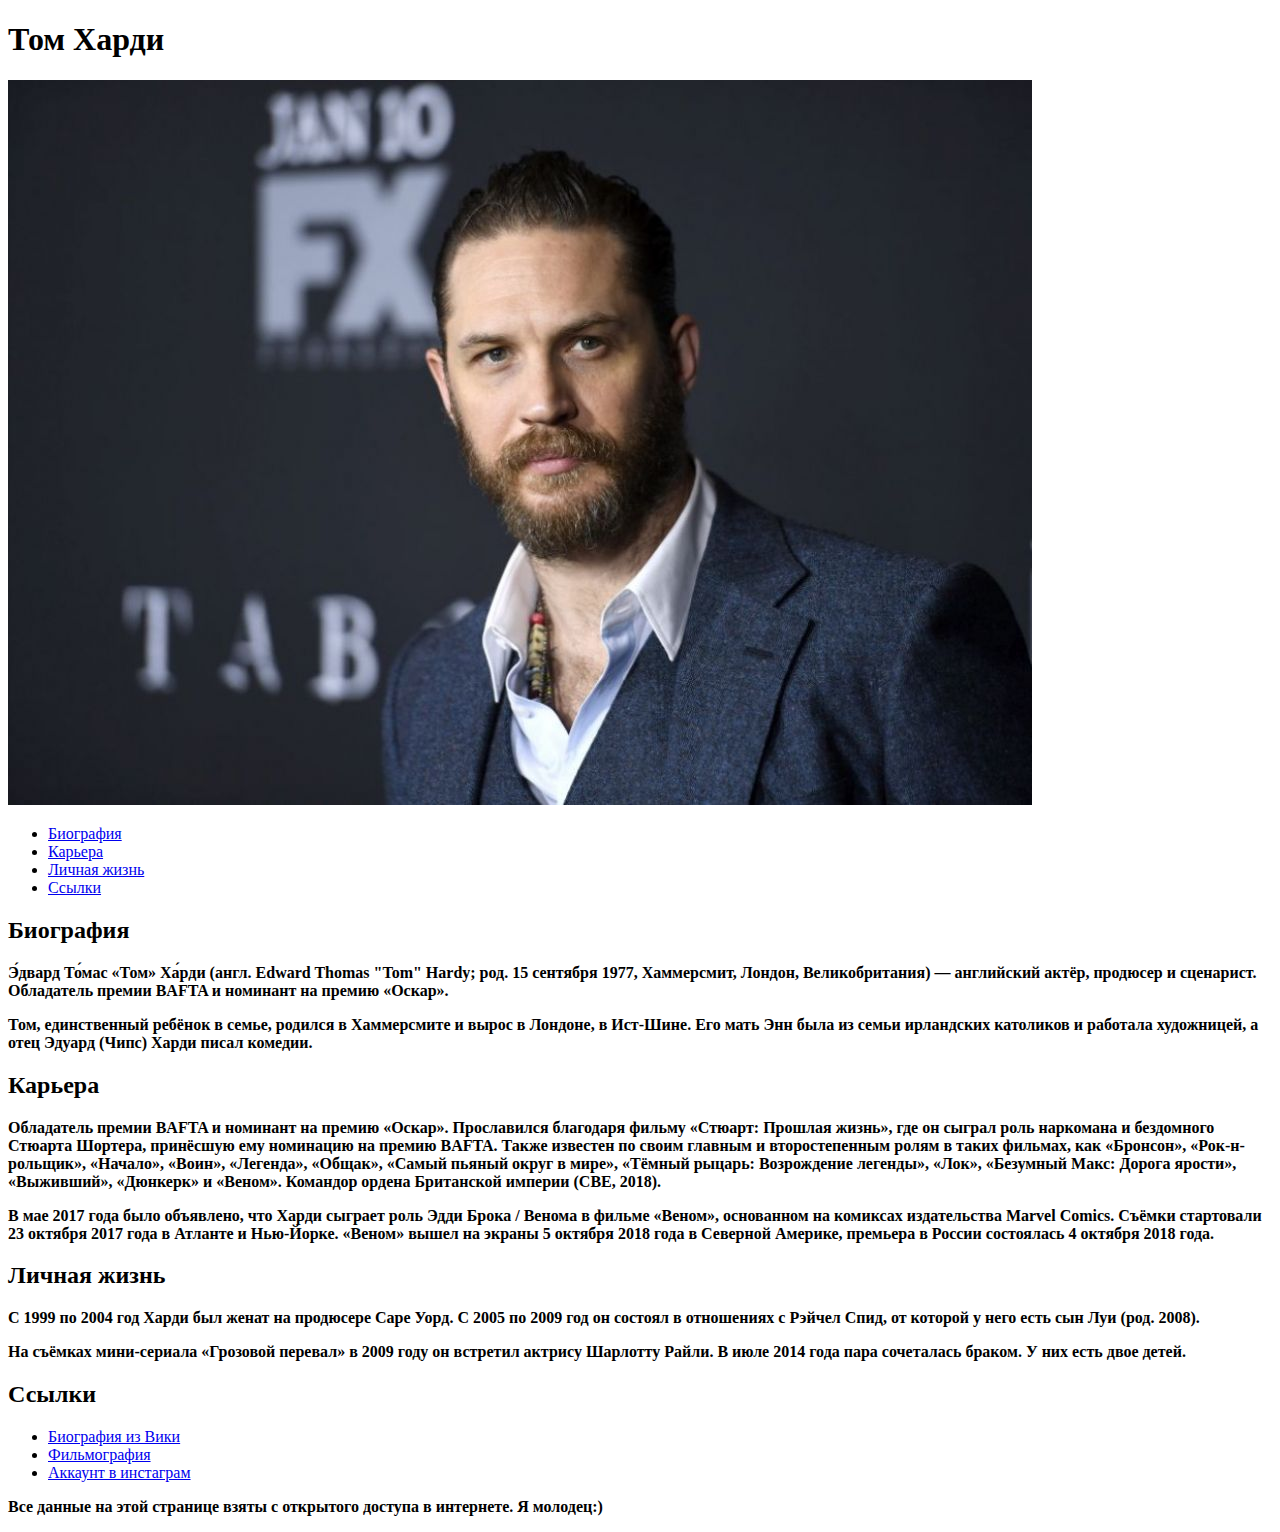
==== artist/index.html @ dffdf237 "artist" ====
<!DOCTYPE html>
<html lang="ru">
<head>
	<title>Любимый артист</title>
	<meta charset="UTF-8">
	<meta description="Profile">
	<meta keywords="Profile">
</head>
<body>
	<div class="page">
		<header class="header">
			<div class="header-container">
				<h1>Том Харди</h1>
			</div>
		</header>
		<main class="content">
			<div class="content-container">
				<section class="image">
					<div class="image-container">
						<img src="img/artist.jpg" alt="">
					</div>
				</section>
				<nav class="menu">
					<ul class="menu-container">
						<li><a href="#bio">Биография</a></li>
						<li><a href="#career">Карьера</a></li>
						<li><a href="#life">Личная жизнь</a></li>
						<li><a href="#links">Ссылки</a></li>
					</ul>
				</nav>
				<section class="bio">
					<h2 class="sectionText" id="bio">Биография</h2>
					<p class="mainText"> <strong> Э́двард То́мас «Том» Ха́рди (англ. Edward Thomas "Tom" Hardy; род. 15 сентября 1977, Хаммерсмит, Лондон, Великобритания) — английский актёр, продюсер и сценарист. Обладатель премии BAFTA и номинант на премию «Оскар».</strong></p>
					<p><strong>Том, единственный ребёнок в семье, родился в Хаммерсмите и вырос в Лондоне, в Ист-Шине. Его мать Энн была из семьи ирландских католиков и работала художницей, а отец Эдуард (Чипс) Харди писал комедии.</strong></p>
				</section>
				<section class="career">
					<h2 class="sectionText" id="career">Карьера</h2>
					<p class="mainText"><strong>Обладатель премии BAFTA и номинант на премию «Оскар». Прославился благодаря фильму «Стюарт: Прошлая жизнь», где он сыграл роль наркомана и бездомного Стюарта Шортера, принёсшую ему номинацию на премию BAFTA. Также известен по своим главным и второстепенным ролям в таких фильмах, как «Бронсон», «Рок-н-рольщик», «Начало», «Воин», «Легенда», «Общак», «Самый пьяный округ в мире», «Тёмный рыцарь: Возрождение легенды», «Лок», «Безумный Макс: Дорога ярости», «Выживший», «Дюнкерк» и «Веном». Командор ордена Британской империи (CBE, 2018).</strong></p>
					<p><strong>В мае 2017 года было объявлено, что Харди сыграет роль Эдди Брока / Венома в фильме «Веном», основанном на комиксах издательства Marvel Comics. Съёмки стартовали 23 октября 2017 года в Атланте и Нью-Йорке. «Веном» вышел на экраны 5 октября 2018 года в Северной Америке, премьера в России состоялась 4 октября 2018 года.</strong></p>
				</section>
				<section class="life">
					<h2 class="sectionText" id="life">Личная жизнь</h2>
					<p class="mainText"><strong>С 1999 по 2004 год Харди был женат на продюсере Саре Уорд. С 2005 по 2009 год он состоял в отношениях с Рэйчел Спид, от которой у него есть сын Луи (род. 2008).</strong></p>
					<p><strong>На съёмках мини-сериала «Грозовой перевал» в 2009 году он встретил актрису Шарлотту Райли. В июле 2014 года пара сочеталась браком. У них есть двое детей.</strong></p>
				</section>
				<section class="links">
					<h2 class="sectionText" id="links">Ссылки</h2>
					<ul>
						<li><a href="https://ru.wikipedia.org/wiki/%D0%A5%D0%B0%D1%80%D0%B4%D0%B8,_%D0%A2%D0%BE%D0%BC" target="_blank">Биография из Вики</a></li>
						<li><a href="https://www.kinopoisk.ru/name/39984/" target="_blank">Фильмография</a></li>
						<li><a href="https://www.instagram.com/tomhardy/" target="_blank">Аккаунт в инстаграм</a></li>
					</ul>
				</section>
			</div>
		</main>
		<footer class="footer">
			<div class="footer-container">
				<p class="copyright"><strong>Все данные на этой странице взяты с открытого доступа в интернете. Я молодец:)</strong></p>
			</div>
		</footer>
	</div>
</body>
</html>
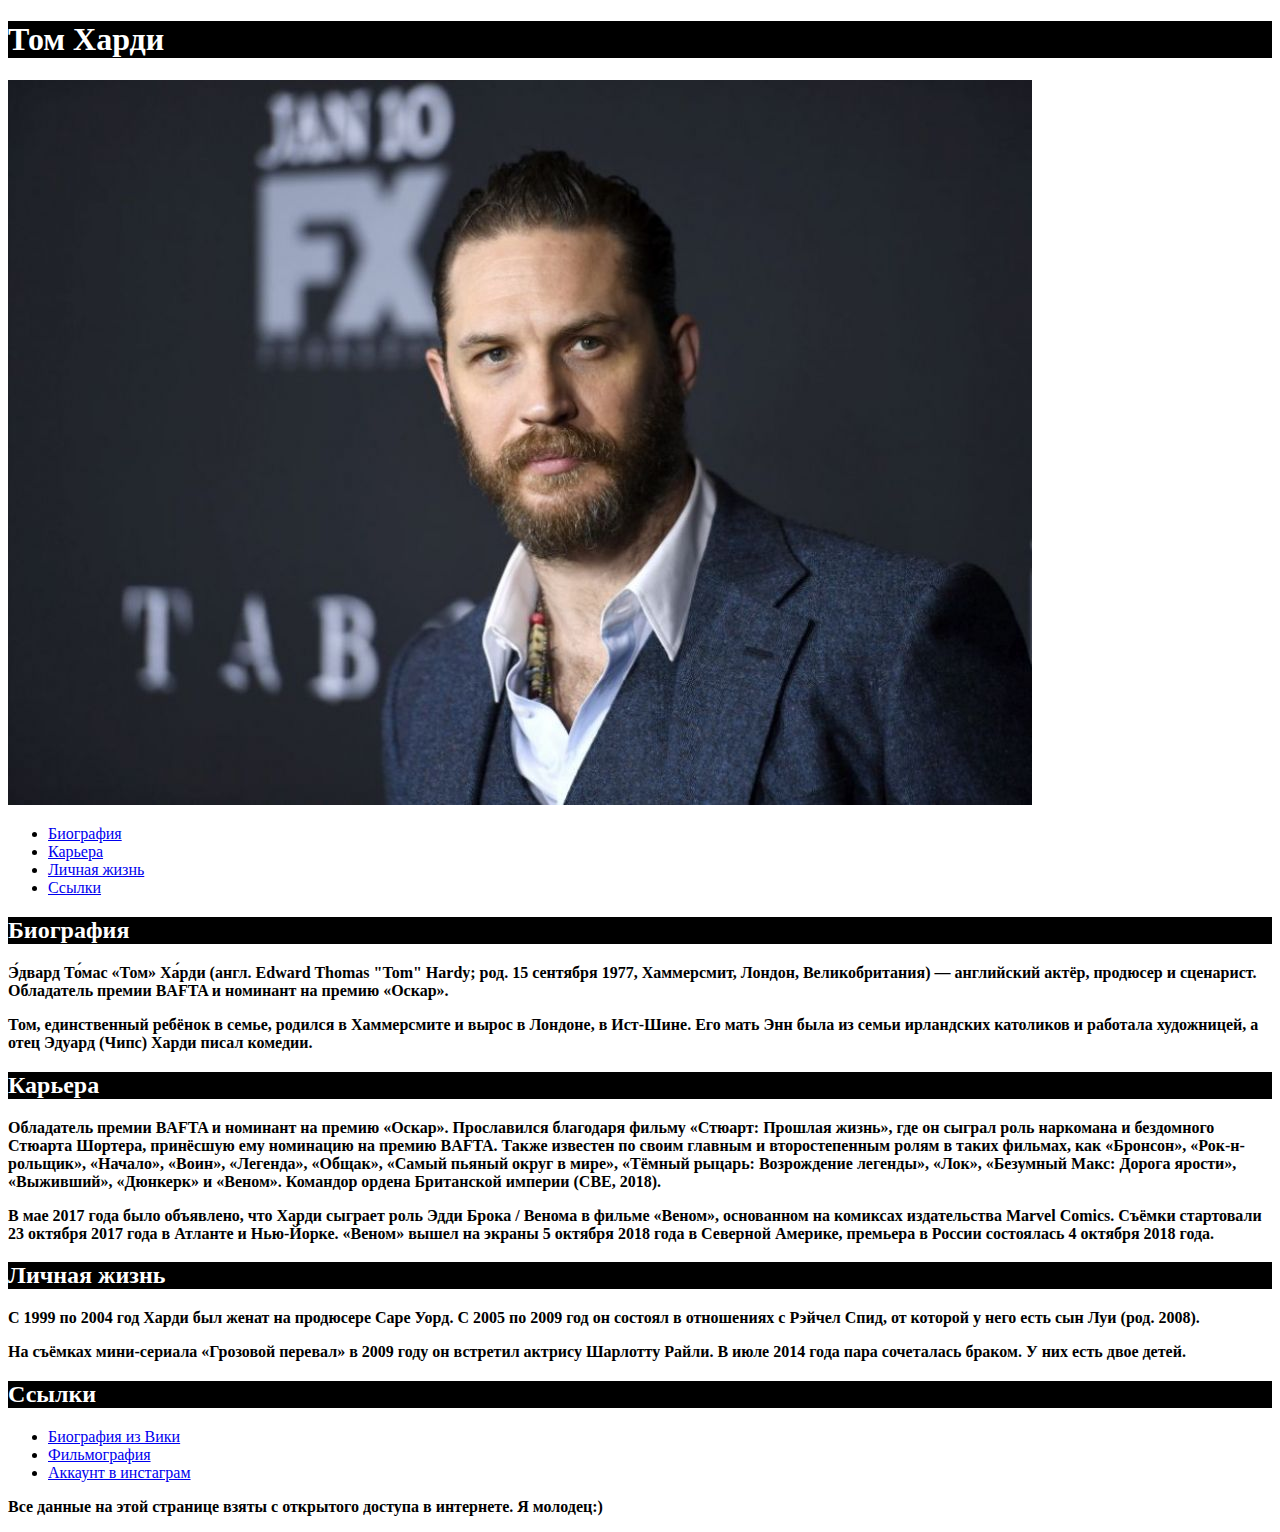
==== commit d75e423d: "Update index.html" ====
--- a/artist/index.html
+++ b/artist/index.html
@@ -1,6 +1,7 @@
 <!DOCTYPE html>
 <html lang="ru">
 <head>
+	<link rel="stylesheet" href="css/style.css">
 	<title>Любимый артист</title>
 	<meta charset="UTF-8">
 	<meta description="Profile">
--- a/artist/css/style.css
+++ b/artist/css/style.css
@@ -0,0 +1,24 @@
+h1 {
+	color: white;
+	background: black;
+}
+
+#bio {
+	color: white;
+	background: black;
+}
+
+h2 .sectionText {
+	color: white;
+	background: black;
+}
+
+section h2 {
+	color: white;
+	background: black;
+}
+
+#links {
+	color: white;
+	background: black;
+}